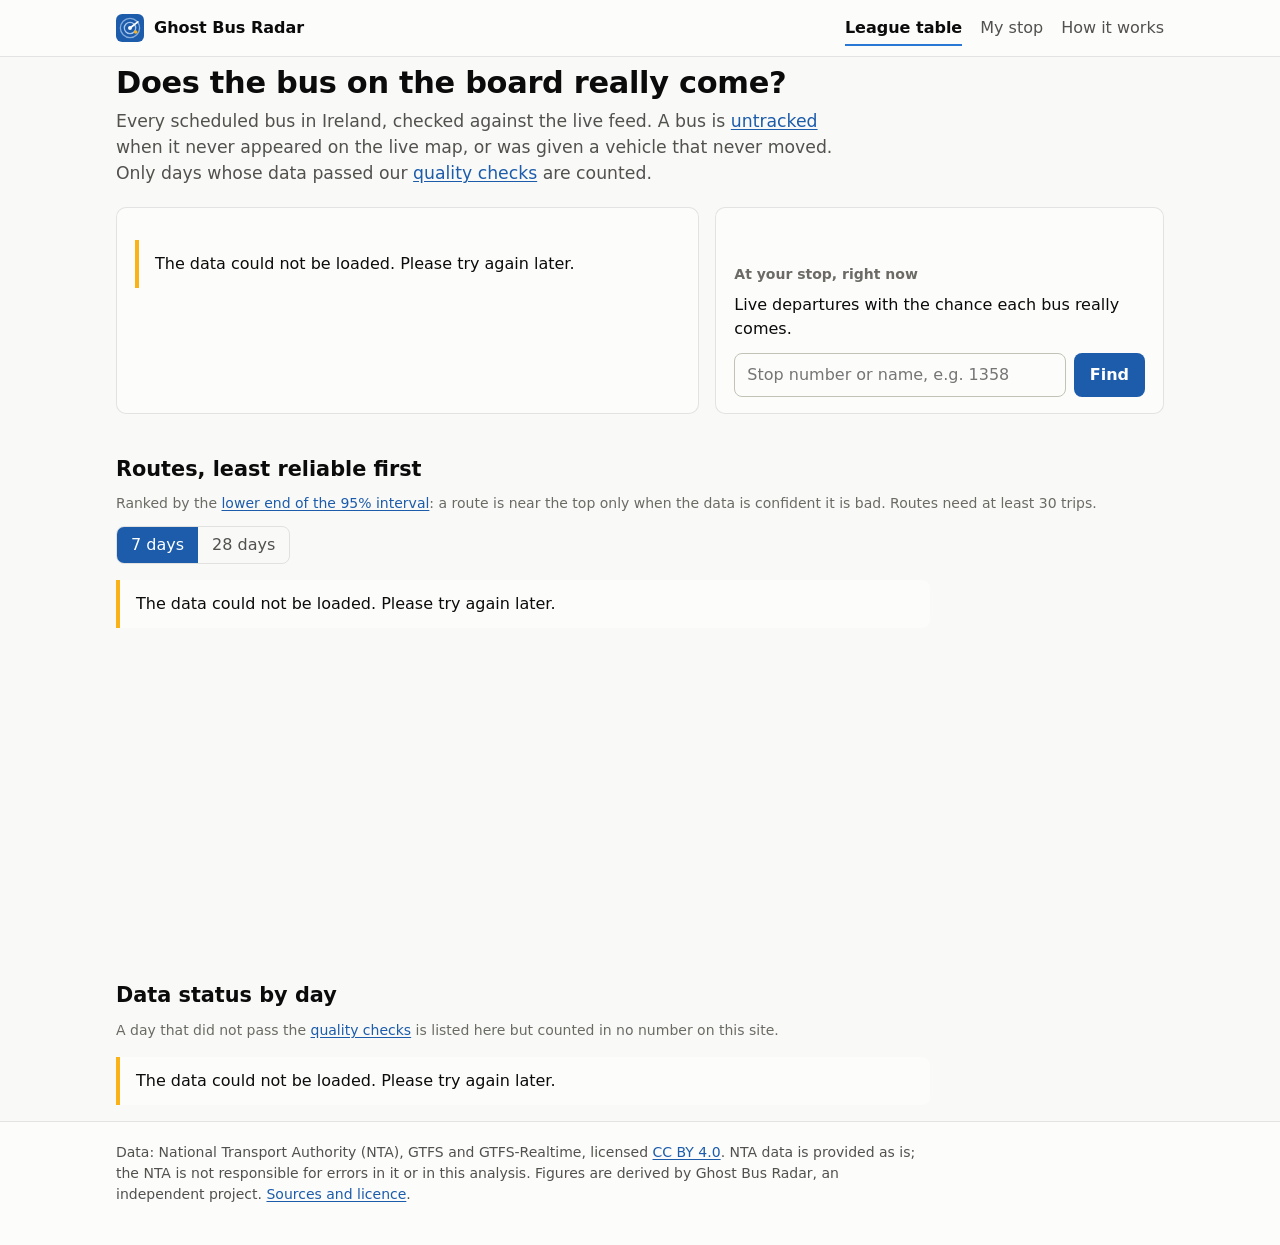
==== web/index.html @ b3c88b67 "Website on CloudFront (roadmap 2.2, ADR-0013) Static pages in web/ with no framework or build step: " ====
<!doctype html>
<html lang="en-IE">
<head>
  <meta charset="utf-8">
  <meta name="viewport" content="width=device-width, initial-scale=1">
  <title>Ghost Bus Radar: does the bus on the board really come?</title>
  <meta name="description" content="Independent reliability numbers for Irish buses: how often a scheduled bus never shows up on the live feed, per route, with honest uncertainty.">
  <meta name="color-scheme" content="light dark">
  <link rel="icon" href="assets/logo.svg" type="image/svg+xml">
  <link rel="stylesheet" href="assets/site.css">
  <link rel="modulepreload" href="assets/common.js">
  <link rel="preload" href="data/v1/meta.json" as="fetch" crossorigin="anonymous">
  <link rel="preload" href="data/v1/league/7d.json" as="fetch" crossorigin="anonymous">
  <script type="module" src="assets/home.js"></script>
</head>
<body>
  <a class="skip" href="#main">Skip to content</a>
  <header class="site">
    <div class="wrap">
      <a class="brand" href="./"><img src="assets/logo.svg" alt="" width="28" height="28">Ghost Bus Radar</a>
      <nav class="site" aria-label="Main">
        <ul>
          <li><a href="./" aria-current="page">League table</a></li>
          <li><a href="stop.html">My stop</a></li>
          <li><a href="methodology.html">How it works</a></li>
        </ul>
      </nav>
    </div>
  </header>

  <main id="main" class="wrap">
    <h1>Does the bus on the board really come?</h1>
    <p class="lede">Every scheduled bus in Ireland, checked against the live feed. A bus is
      <a href="methodology.html#untracked">untracked</a> when it never appeared on the live map,
      or was given a vehicle that never moved. Only days whose data passed our
      <a href="methodology.html#quality-gates">quality checks</a> are counted.</p>

    <section class="hero" aria-labelledby="headline-title">
      <div class="card" id="headline">
        <h2 id="headline-title" class="small muted">Last 7 published days</h2>
        <p class="muted">Loading…</p>
      </div>
      <div class="card">
        <h2 class="small muted">At your stop, right now</h2>
        <p>Live departures with the chance each bus really comes.</p>
        <form class="search" action="stop.html" method="get" role="search">
          <label class="skip" for="q">Stop number or name</label>
          <input id="q" name="q" type="search" placeholder="Stop number or name, e.g. 1358" autocomplete="off" required>
          <button type="submit">Find</button>
        </form>
      </div>
    </section>

    <section aria-labelledby="league-title">
      <h2 id="league-title">Routes, least reliable first</h2>
      <p class="muted small">Ranked by the <a href="methodology.html#ranking">lower end of the 95% interval</a>:
        a route is near the top only when the data is confident it is bad. Routes need at least 30 trips.</p>
      <div class="seg" role="group" aria-label="Window">
        <button type="button" data-window="7" aria-pressed="true">7 days</button>
        <button type="button" data-window="28" aria-pressed="false">28 days</button>
      </div>
      <div id="league"><p class="muted">Loading…</p></div>
    </section>

    <section aria-labelledby="days-title">
      <h2 id="days-title">Data status by day</h2>
      <p class="muted small">A day that did not pass the <a href="methodology.html#quality-gates">quality checks</a>
        is listed here but counted in no number on this site.</p>
      <div id="days"><p class="muted">Loading…</p></div>
    </section>
  </main>

  <footer class="site">
    <div class="wrap">
      <p>Data: National Transport Authority (NTA), GTFS and GTFS-Realtime, licensed
        <a href="https://creativecommons.org/licenses/by/4.0/">CC BY 4.0</a>. NTA data is provided as is;
        the NTA is not responsible for errors in it or in this analysis. Figures are derived by Ghost Bus
        Radar, an independent project. <a href="methodology.html#attribution">Sources and licence</a>.</p>
      <p id="updated" class="muted"></p>
    </div>
  </footer>
</body>
</html>
---- web/assets/site.css ----
/* Ghost Bus Radar: one stylesheet, light and dark. Colours are roles, defined once per theme.
   Chart colours follow the dataviz reference palette: one-hue blue ramp for magnitude, reserved
   status colours that always come with an icon and a label. */

:root {
  color-scheme: light;
  --page: #f9f9f7;
  --surface: #fcfcfb;
  --ink: #0b0b0b;
  --ink-2: #52514e;
  --muted: #6b6a65;
  --grid: #e1e0d9;
  --axis: #c3c2b7;
  --border: rgba(11, 11, 11, 0.1);
  --link: #1c5cab;
  --accent: #2a78d6;
  --btn: #1c5cab; /* white text on it: 6.6:1 */
  --focus: #2a78d6;
  --good: #0ca30c;
  --good-text: #006300;
  --warning: #fab219;
  --critical: #d03b3b;
  --critical-text: #b02a2a;
  --bar: #2a78d6;
  --whisker: #0d366b;
  --hatch: #c3c2b7;
  /* sequential ramp, low -> high */
  --s1: #cde2fb; --s2: #9ec5f4; --s3: #6da7ec; --s4: #3987e5;
  --s5: #256abf; --s6: #1c5cab; --s7: #184f95; --s8: #0d366b;
}

@media (prefers-color-scheme: dark) {
  :root:where(:not([data-theme="light"])) {
    color-scheme: dark;
    --page: #0d0d0d;
    --surface: #1a1a19;
    --ink: #f0efec;
    --ink-2: #c3c2b7;
    --muted: #a3a29b;
    --grid: #2c2c2a;
    --axis: #383835;
    --border: rgba(255, 255, 255, 0.1);
    --link: #86b6ef;
    --accent: #3987e5;
    --btn: #256abf; /* white text on it: 5.3:1 */
    --focus: #86b6ef;
    --good-text: #0ca30c;
    --critical-text: #e66767;
    --bar: #3987e5;
    --whisker: #cde2fb;
    --hatch: #4a4a46;
    /* on a dark surface, "near zero" recedes into the dark */
    --s1: #104281; --s2: #184f95; --s3: #1c5cab; --s4: #256abf;
    --s5: #3987e5; --s6: #6da7ec; --s7: #9ec5f4; --s8: #cde2fb;
  }
}

:root[data-theme="dark"] {
  color-scheme: dark;
  --page: #0d0d0d; --surface: #1a1a19; --ink: #f0efec; --ink-2: #c3c2b7; --muted: #a3a29b;
  --grid: #2c2c2a; --axis: #383835; --border: rgba(255, 255, 255, 0.1); --link: #86b6ef;
  --accent: #3987e5; --btn: #256abf; --focus: #86b6ef; --good-text: #0ca30c; --critical-text: #e66767;
  --bar: #3987e5; --whisker: #cde2fb; --hatch: #4a4a46;
  --s1: #104281; --s2: #184f95; --s3: #1c5cab; --s4: #256abf;
  --s5: #3987e5; --s6: #6da7ec; --s7: #9ec5f4; --s8: #cde2fb;
}

* { box-sizing: border-box; }

html { -webkit-text-size-adjust: 100%; }

body {
  margin: 0;
  background: var(--page);
  color: var(--ink);
  font: 16px/1.5 system-ui, -apple-system, "Segoe UI", sans-serif;
}

a { color: var(--link); text-underline-offset: 2px; }
a:hover { text-decoration-thickness: 2px; }
:focus-visible { outline: 3px solid var(--focus); outline-offset: 2px; border-radius: 2px; }

.skip { position: absolute; left: -999px; top: 0; }
.skip:focus { left: 16px; top: 8px; background: var(--surface); padding: 8px 12px; z-index: 10; }

.wrap { max-width: 1080px; margin: 0 auto; padding: 0 16px; }

header.site {
  border-bottom: 1px solid var(--border);
  background: var(--surface);
}
header.site .wrap {
  display: flex; align-items: center; justify-content: space-between; gap: 16px;
  min-height: 56px; flex-wrap: wrap;
}
.brand { display: flex; align-items: center; gap: 10px; font-weight: 700; color: var(--ink); text-decoration: none; }
.brand img { width: 28px; height: 28px; }
nav.site ul { display: flex; gap: 4px 18px; list-style: none; margin: 0; padding: 0; flex-wrap: wrap; }
nav.site a { color: var(--ink-2); text-decoration: none; padding: 6px 0; display: inline-block; }
nav.site a[aria-current="page"] { color: var(--ink); font-weight: 600; box-shadow: inset 0 -2px var(--accent); }

main { padding: 24px 0 48px; }
h1 { font-size: 1.9rem; line-height: 1.2; margin: 8px 0 8px; letter-spacing: -0.01em; }
h2 { font-size: 1.3rem; margin: 40px 0 8px; }
h3 { font-size: 1.05rem; margin: 24px 0 6px; }
p { margin: 0 0 12px; }
.lede { color: var(--ink-2); font-size: 1.08rem; max-width: 68ch; }
.muted { color: var(--muted); }
.small { font-size: 0.875rem; }

.card {
  background: var(--surface);
  border: 1px solid var(--border);
  border-radius: 10px;
  padding: 16px 18px;
}

/* --- hero number --- */
.hero { display: grid; gap: 16px; grid-template-columns: minmax(0, 1fr); margin-top: 20px; }
@media (min-width: 760px) { .hero { grid-template-columns: 1.3fr 1fr; } }
#headline { min-height: 200px; }
#league { min-height: 360px; }
#tiles { min-height: 120px; }
.hero-figure { font-size: 3.4rem; font-weight: 700; line-height: 1; letter-spacing: -0.02em; }
.hero-figure small { font-size: 1rem; font-weight: 500; color: var(--ink-2); letter-spacing: 0; }

/* --- stat tiles --- */
.tiles { display: grid; gap: 12px; grid-template-columns: repeat(auto-fit, minmax(160px, 1fr)); margin-top: 12px; }
.tile .label { color: var(--ink-2); font-size: 0.875rem; }
.tile .value { font-size: 1.6rem; font-weight: 700; }
.tile .ci { color: var(--muted); font-size: 0.8rem; }

/* --- status (always icon + label) --- */
.status { display: inline-flex; align-items: center; gap: 6px; font-size: 0.875rem; white-space: nowrap; }
.status::before {
  content: ""; width: 16px; height: 16px; border-radius: 50%; flex: none;
  background: var(--muted) center / 10px no-repeat;
}
.status.ok::before { background-color: var(--good); background-image: url("check.svg"); }
.status.warn::before { background-color: var(--warning); background-image: url("bang.svg"); }
.status.fail::before { background-color: var(--critical); background-image: url("cross.svg"); }

/* --- tables --- */
.table-scroll { overflow-x: auto; -webkit-overflow-scrolling: touch; }
table { border-collapse: collapse; width: 100%; font-variant-numeric: tabular-nums; }
th, td { text-align: left; padding: 8px 10px; border-bottom: 1px solid var(--grid); vertical-align: top; }
th { font-weight: 600; color: var(--ink-2); font-size: 0.875rem; white-space: nowrap; }
td.num, th.num { text-align: right; }
tbody tr:hover { background: color-mix(in srgb, var(--accent) 6%, transparent); }
caption { text-align: left; color: var(--muted); font-size: 0.875rem; padding-bottom: 6px; }

/* --- buttons and inputs --- */
.seg { display: inline-flex; border: 1px solid var(--border); border-radius: 8px; overflow: hidden; }
.seg button {
  border: 0; background: transparent; color: var(--ink-2); padding: 6px 14px; font: inherit; cursor: pointer;
  min-height: 36px;
}
.seg button[aria-pressed="true"] { background: var(--btn); color: #fff; }
button.link { border: 0; background: none; color: var(--link); padding: 4px 0; font: inherit; cursor: pointer; text-decoration: underline; }
.search { display: flex; gap: 8px; flex-wrap: wrap; max-width: 560px; }
.search input {
  flex: 1 1 240px; min-height: 44px; padding: 8px 12px; font: inherit; color: var(--ink);
  background: var(--surface); border: 1px solid var(--axis); border-radius: 8px;
}
.search button {
  min-height: 44px; padding: 8px 16px; font: inherit; font-weight: 600; color: #fff;
  background: var(--btn); border: 0; border-radius: 8px; cursor: pointer;
}
ul.results { list-style: none; padding: 0; margin: 12px 0 0; max-width: 640px; }
ul.results li a { display: block; padding: 10px 12px; border-bottom: 1px solid var(--grid); text-decoration: none; }
ul.results li a:hover { background: var(--surface); }
ul.results .code { color: var(--muted); font-variant-numeric: tabular-nums; margin-right: 8px; }

/* --- empty / notice --- */
.notice { border-left: 4px solid var(--accent); background: var(--surface); padding: 12px 16px; border-radius: 0 8px 8px 0; margin: 16px 0; max-width: 80ch; }
.notice.warn { border-left-color: var(--warning); }

/* --- heatmap --- */
.heat { display: grid; grid-template-columns: 76px repeat(24, minmax(14px, 1fr)); gap: 2px; min-width: 520px; }
.heat .rowlabel { font-size: 0.8rem; color: var(--ink-2); align-self: center; }
.heat .hour { font-size: 0.7rem; color: var(--muted); text-align: center; }
.heat .cell { aspect-ratio: 1 / 1.15; border-radius: 3px; background: var(--grid); border: 0; padding: 0; cursor: default; }
.heat .cell.none { background: transparent; box-shadow: inset 0 0 0 1px var(--grid); }
.heat .cell.thin { background-image: repeating-linear-gradient(45deg, var(--hatch) 0 2px, transparent 2px 6px); }
.heat .s1 { background-color: var(--s1); } .heat .s2 { background-color: var(--s2); }
.heat .s3 { background-color: var(--s3); } .heat .s4 { background-color: var(--s4); }
.heat .s5 { background-color: var(--s5); } .heat .s6 { background-color: var(--s6); }
.heat .s7 { background-color: var(--s7); } .heat .s8 { background-color: var(--s8); }
.legend { display: flex; flex-wrap: wrap; gap: 4px 14px; align-items: center; margin-top: 10px; font-size: 0.8rem; color: var(--ink-2); }
.legend .ramp { display: inline-flex; gap: 2px; }
.legend .ramp span { width: 22px; height: 12px; border-radius: 2px; }
.legend .ramp .s1 { background: var(--s1); } .legend .ramp .s2 { background: var(--s2); }
.legend .ramp .s3 { background: var(--s3); } .legend .ramp .s4 { background: var(--s4); }
.legend .ramp .s5 { background: var(--s5); } .legend .ramp .s6 { background: var(--s6); }
.legend .ramp .s7 { background: var(--s7); } .legend .ramp .s8 { background: var(--s8); }
.legend .sw { display: inline-block; width: 14px; height: 12px; border-radius: 2px; vertical-align: -1px; margin-right: 4px; }
.legend .sw.thin { background: repeating-linear-gradient(45deg, var(--hatch) 0 2px, transparent 2px 6px); box-shadow: inset 0 0 0 1px var(--grid); }
.legend .sw.none { box-shadow: inset 0 0 0 1px var(--grid); }

/* --- bar chart (svg) --- */
.chart { width: 100%; height: auto; display: block; overflow: visible; }
.chart .gridline { stroke: var(--grid); stroke-width: 1; }
.chart .baseline { stroke: var(--axis); stroke-width: 1; }
.chart .tick { fill: var(--muted); font-size: 11px; }
.chart .bar { fill: var(--bar); }
.chart .whisker { stroke: var(--whisker); stroke-width: 1.5; }
.chart .hit { fill: transparent; cursor: default; }
.chart .hit:hover + .bar, .chart .hit:focus + .bar { fill: var(--whisker); }

/* --- tooltip --- */
.tip {
  position: fixed; z-index: 20; pointer-events: none; max-width: 260px;
  background: var(--surface); color: var(--ink); border: 1px solid var(--border);
  box-shadow: 0 6px 20px rgba(0, 0, 0, 0.18); border-radius: 8px; padding: 8px 10px; font-size: 0.85rem;
}
.tip[hidden] { display: none; }
.tip b { display: block; margin-bottom: 2px; }

/* --- departures board --- */
ol.board { list-style: none; padding: 0; margin: 12px 0 0; }
ol.board li {
  display: grid; grid-template-columns: 64px minmax(0, 1fr) auto; gap: 4px 12px; align-items: center;
  padding: 12px 0; border-bottom: 1px solid var(--grid);
}
.route-pill {
  display: inline-block; min-width: 52px; text-align: center; font-weight: 700; padding: 4px 6px;
  border-radius: 6px; background: var(--btn); color: #fff; font-variant-numeric: tabular-nums;
}
.when { text-align: right; font-variant-numeric: tabular-nums; }
.when .big { font-size: 1.3rem; font-weight: 700; display: block; line-height: 1.1; }
.dest { min-width: 0; }
.dest .head { font-weight: 600; overflow-wrap: anywhere; }
.dest .meta { font-size: 0.85rem; color: var(--ink-2); display: flex; flex-wrap: wrap; gap: 2px 12px; align-items: center; }
.live { display: inline-flex; align-items: center; gap: 6px; font-size: 0.85rem; }
.live::before { content: ""; width: 9px; height: 9px; border-radius: 50%; background: var(--muted); flex: none; }
.live.tracked::before { background: var(--good); }
.live.assigned::before { background: var(--warning); }
.live.cancelled::before, .live.skips_stop::before { background: var(--critical); }
.live.cancelled, .live.skips_stop { color: var(--critical-text); font-weight: 600; }
.prob { display: inline-flex; align-items: center; gap: 6px; }
.prob .meter { width: 56px; height: 6px; border-radius: 3px; background: var(--grid); overflow: hidden; }
.prob .meter span { display: block; height: 100%; width: var(--p, 0%); background: var(--bar); border-radius: 3px; }

details { margin-top: 12px; }
summary { cursor: pointer; color: var(--link); }

/* --- methodology --- */
.prose { max-width: 72ch; }
.prose dt { font-weight: 700; margin-top: 14px; }
.prose dd { margin: 2px 0 0 0; }
.prose :target { scroll-margin-top: 16px; background: color-mix(in srgb, var(--accent) 12%, transparent); border-radius: 4px; }
code { font-family: ui-monospace, "Cascadia Mono", Consolas, monospace; font-size: 0.9em; }

footer.site { border-top: 1px solid var(--border); background: var(--surface); color: var(--ink-2); font-size: 0.875rem; }
footer.site .wrap { padding-top: 20px; padding-bottom: 28px; }
footer.site p { max-width: 90ch; }

@media (forced-colors: active) {
  .heat .cell { forced-color-adjust: none; }
  .status::before, .live::before { border: 1px solid CanvasText; }
}

@media (prefers-reduced-motion: reduce) { * { scroll-behavior: auto !important; } }
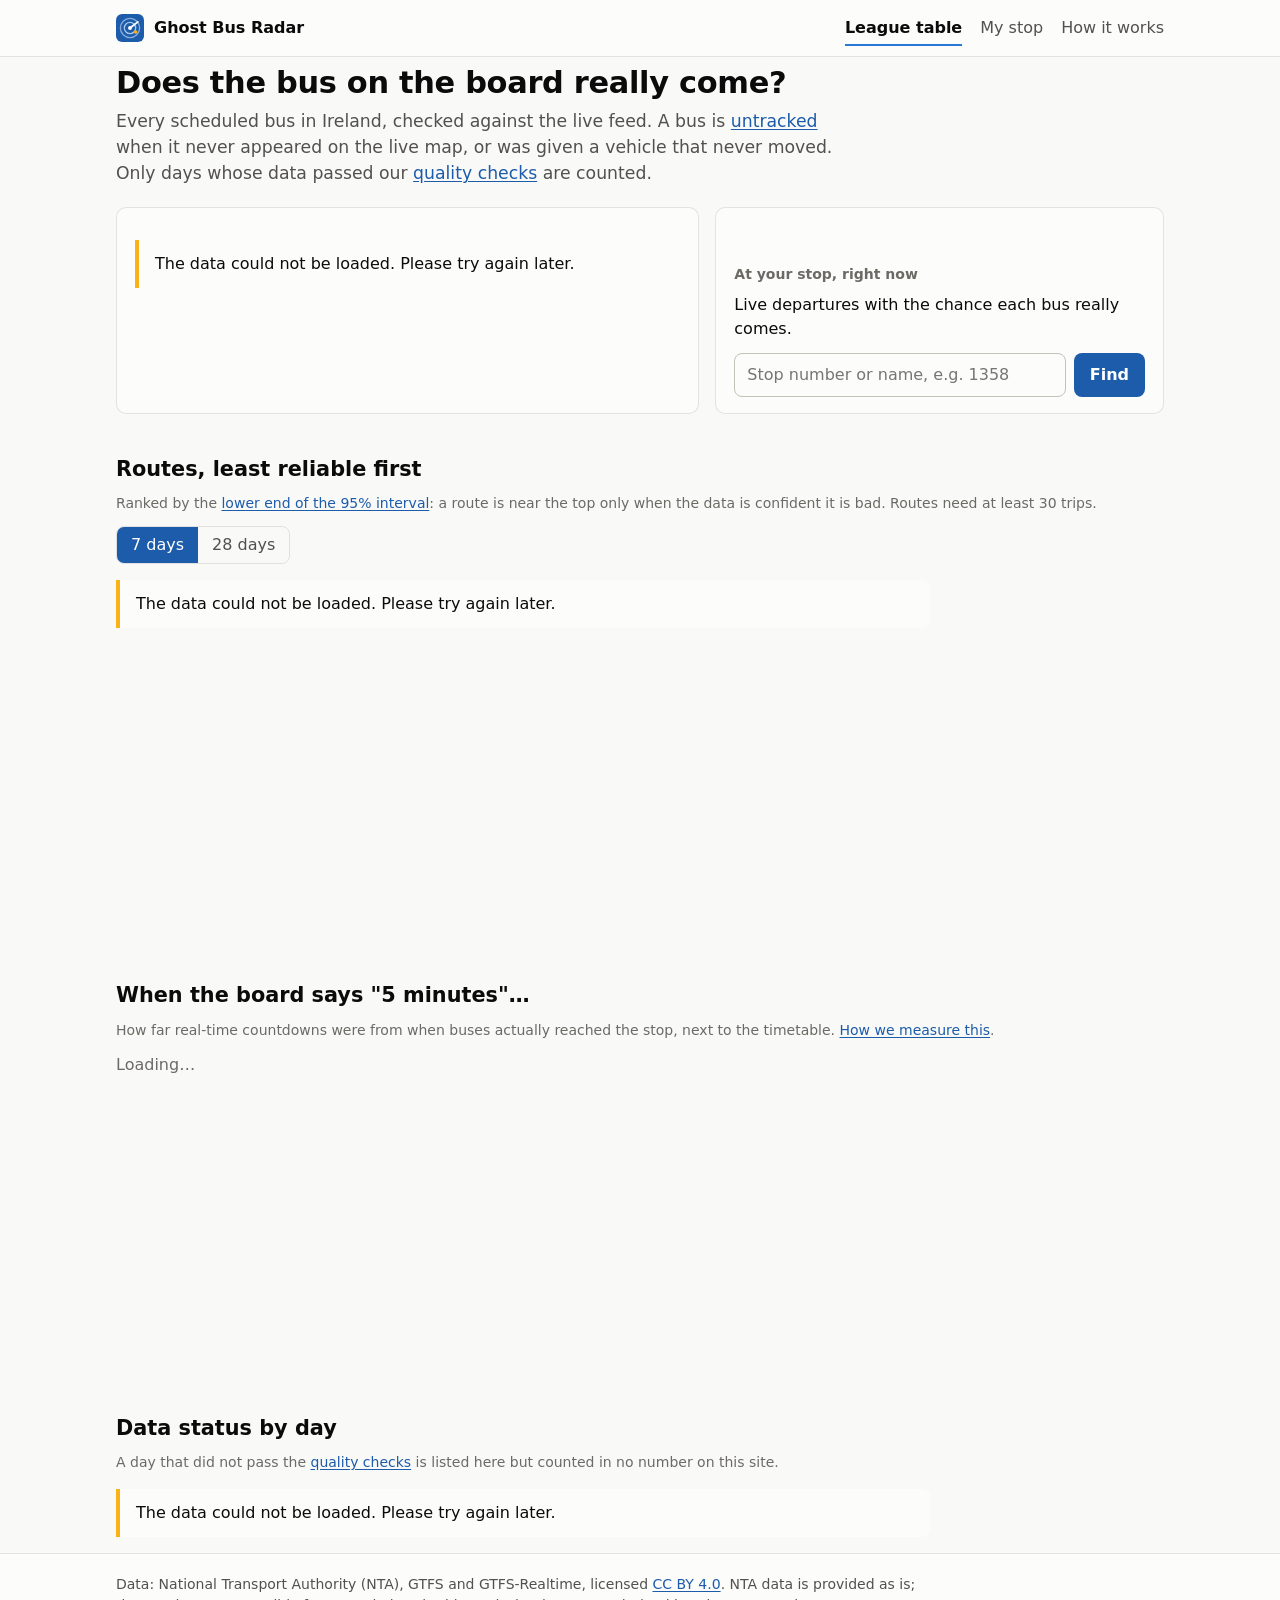
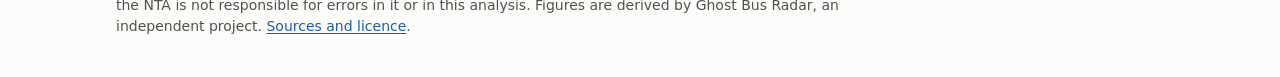
==== commit 59d546e3: "Countdown accuracy: predicted vs actual arrival at stops (roadmap 1.4, ADR-0016) Nightly Glue job gh" ====
--- a/web/index.html
+++ b/web/index.html
@@ -62,6 +62,13 @@
       <div id="league"><p class="muted">Loading…</p></div>
     </section>
 
+    <section aria-labelledby="accuracy-title">
+      <h2 id="accuracy-title">When the board says "5 minutes"…</h2>
+      <p class="muted small">How far real-time countdowns were from when buses actually reached the stop,
+        next to the timetable. <a href="methodology.html#accuracy">How we measure this</a>.</p>
+      <div id="accuracy"><p class="muted">Loading…</p></div>
+    </section>
+
     <section aria-labelledby="days-title">
       <h2 id="days-title">Data status by day</h2>
       <p class="muted small">A day that did not pass the <a href="methodology.html#quality-gates">quality checks</a>
--- a/web/assets/site.css
+++ b/web/assets/site.css
@@ -99,7 +99,9 @@
 nav.site a { color: var(--ink-2); text-decoration: none; padding: 6px 0; display: inline-block; }
 nav.site a[aria-current="page"] { color: var(--ink); font-weight: 600; box-shadow: inset 0 -2px var(--accent); }
 
-main { padding: 24px 0 48px; }
+/* At least a screen tall: content that arrives after load (the board, charts) grows main
+   without pulling the footer into view, so nothing visible shifts. */
+main { padding: 24px 0 48px; min-height: calc(100vh - 57px); }
 h1 { font-size: 1.9rem; line-height: 1.2; margin: 8px 0 8px; letter-spacing: -0.01em; }
 h2 { font-size: 1.3rem; margin: 40px 0 8px; }
 h3 { font-size: 1.05rem; margin: 24px 0 6px; }
@@ -206,6 +208,19 @@
 .chart .whisker { stroke: var(--whisker); stroke-width: 1.5; }
 .chart .hit { fill: transparent; cursor: default; }
 .chart .hit:hover + .bar, .chart .hit:focus + .bar { fill: var(--whisker); }
+.chart .diagonal { stroke: var(--axis); stroke-width: 1.5; stroke-dasharray: 5 4; }
+.chart .dot { fill: var(--bar); stroke: var(--surface); stroke-width: 2; cursor: default; }
+.chart .dot:hover, .chart .dot:focus { fill: var(--whisker); }
+.reliability-figure { margin: 12px 0; max-width: 420px; }
+.accuracy-figure { margin: 12px 0; }
+.chart .range { stroke-width: 3; stroke-linecap: round; }
+.series-realtime .dot { fill: var(--bar); }
+.series-realtime .range { stroke: var(--bar); opacity: 0.45; }
+.series-timetable .dot { fill: var(--muted); }
+.series-timetable .range { stroke: var(--muted); opacity: 0.45; }
+.legend .sw.realtime { background: var(--bar); border-radius: 50%; width: 11px; height: 11px; }
+.legend .sw.timetable { background: var(--muted); border-radius: 50%; width: 11px; height: 11px; }
+#accuracy { min-height: 320px; }
 
 /* --- tooltip --- */
 .tip {
